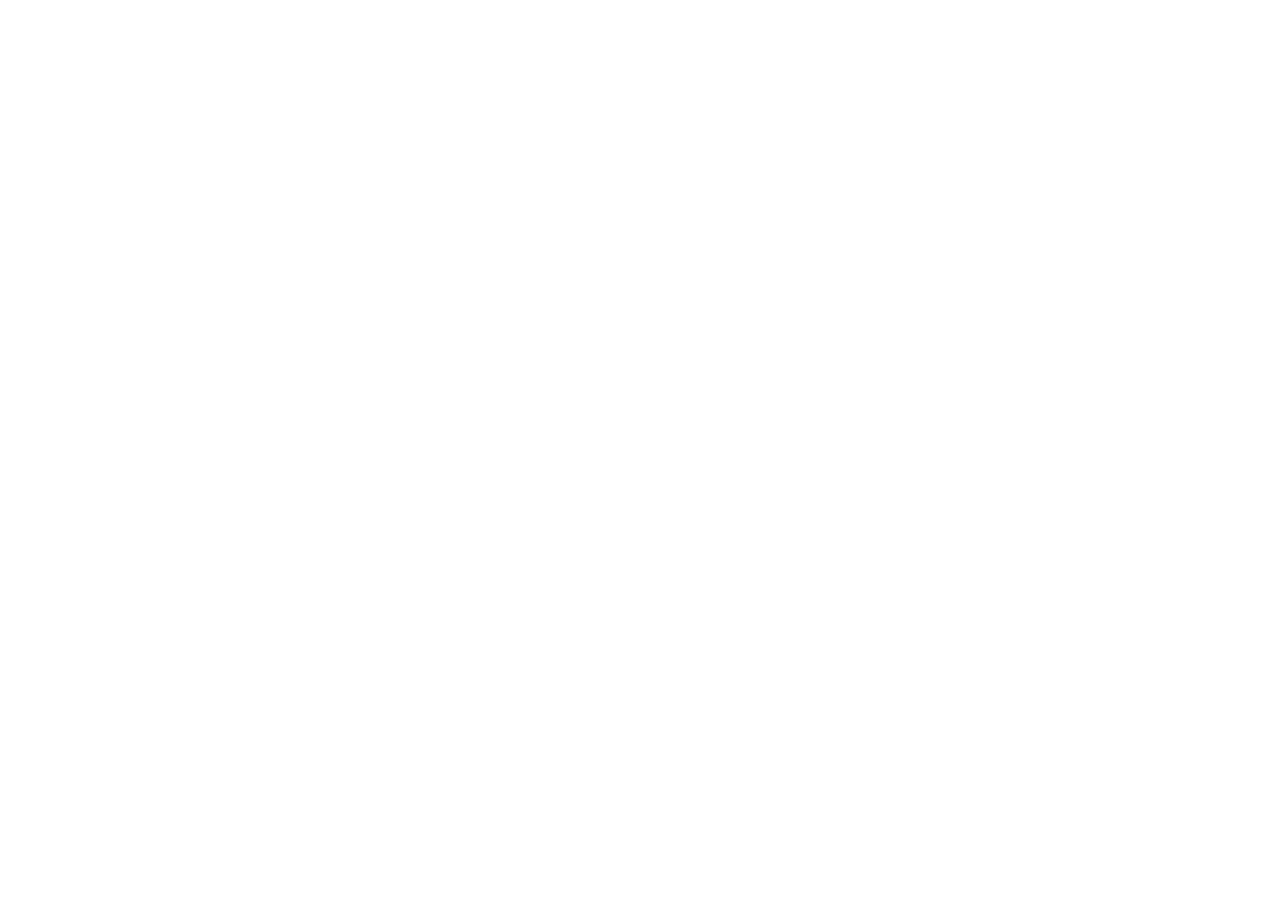
==== index.html @ 33a15e89 "initial" ====
<!DOCTYPE html>
<html lang="en">
<head>
  <meta charset="UTF-8">
  <meta name="viewport" content="width=device-width, initial-scale=1.0">
  <title>Norman's Website</title>
</head>
<body>
  <!-- <img class="image" src="http://www.textfiles.com/underconstruction/HeHeartlandPines3998graphicsconstruction4.gif" alt=""> -->
</body>
<style>
  body {
    background-image: url("https://media1.giphy.com/media/EIiJp9cQ3GeEU/giphy.webp?cid=ecf05e4709v40qfar73kg45oj1jiwhtgx48snmj0ydkq0hv1&rid=giphy.webp");

  }
</style>
</html>
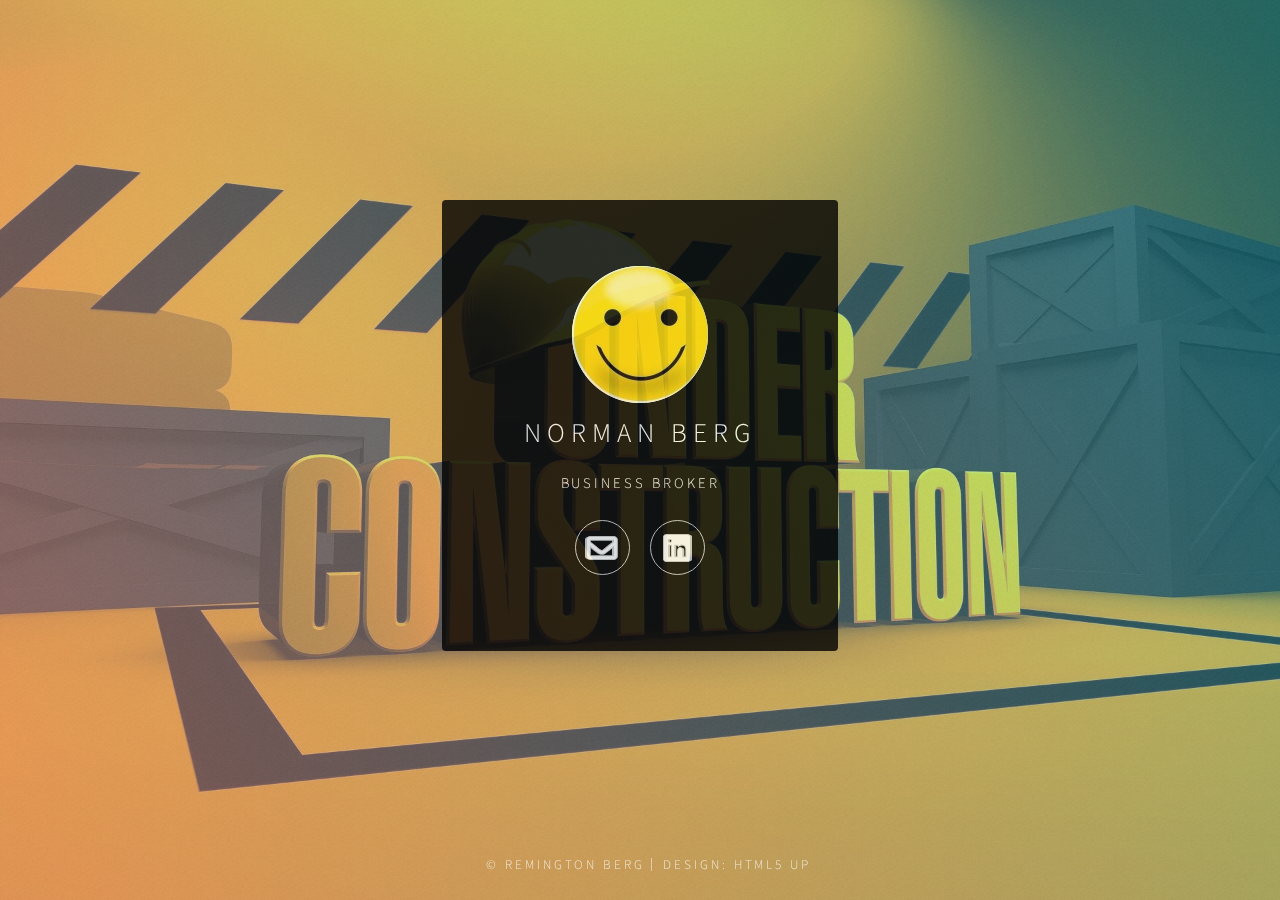
==== commit e50fe6b0: "practice template" ====
--- a/index.html
+++ b/index.html
@@ -1,17 +1,90 @@
-<!DOCTYPE html>
-<html lang="en">
-<head>
-  <meta charset="UTF-8">
-  <meta name="viewport" content="width=device-width, initial-scale=1.0">
-  <title>Norman's Website</title>
-</head>
-<body>
-  <!-- <img class="image" src="http://www.textfiles.com/underconstruction/HeHeartlandPines3998graphicsconstruction4.gif" alt=""> -->
-</body>
-<style>
-  body {
-    background-image: url("https://media1.giphy.com/media/EIiJp9cQ3GeEU/giphy.webp?cid=ecf05e4709v40qfar73kg45oj1jiwhtgx48snmj0ydkq0hv1&rid=giphy.webp");
-
-  }
-</style>
+<!DOCTYPE HTML>
+<!--
+	Identity by HTML5 UP
+	html5up.net | @ajlkn
+	Free for personal and commercial use under the CCA 3.0 license (html5up.net/license)
+-->
+<html>
+	<head>
+		<title>Delta Business Partners</title>
+		<meta charset="utf-8" />
+		<meta name="viewport" content="width=device-width, initial-scale=1, user-scalable=no" />
+		<link rel="stylesheet" href="assets/css/main.css" />
+		<noscript><link rel="stylesheet" href="assets/css/noscript.css" /></noscript>
+	</head>
+	<body class="is-preload">
+
+		<!-- Wrapper -->
+			<div id="wrapper">
+
+				<!-- Main -->
+					<section id="main">
+						<header>
+							<span class="avatar"><img src="images/avatar.png" alt="" /></span>
+							<h1>Norman Berg</h1>
+							<p>Business Broker</p>
+						</header>
+						<!--
+						<hr />
+						<h2>Extra Stuff!</h2>
+						<form method="post" action="#">
+							<div class="fields">
+								<div class="field">
+									<input type="text" name="name" id="name" placeholder="Name" />
+								</div>
+								<div class="field">
+									<input type="email" name="email" id="email" placeholder="Email" />
+								</div>
+								<div class="field">
+									<select name="department" id="department">
+										<option value="">Department</option>
+										<option value="sales">Sales</option>
+										<option value="tech">Tech Support</option>
+										<option value="null">/dev/null</option>
+									</select>
+								</div>
+								<div class="field">
+									<textarea name="message" id="message" placeholder="Message" rows="4"></textarea>
+								</div>
+								<div class="field">
+									<input type="checkbox" id="human" name="human" /><label for="human">I'm a human</label>
+								</div>
+								<div class="field">
+									<label>But are you a robot?</label>
+									<input type="radio" id="robot_yes" name="robot" /><label for="robot_yes">Yes</label>
+									<input type="radio" id="robot_no" name="robot" /><label for="robot_no">No</label>
+								</div>
+							</div>
+							<ul class="actions special">
+								<li><a href="#" class="button">Get Started</a></li>
+							</ul>
+						</form>
+						<hr />
+						-->
+						<footer>
+							<ul class="icons">
+								<li><a href="#" class="icon fa-envelope">Email</a></li>
+								<li><a href="#" class="icon brands fa-linkedin">LinkedIn</a></li>
+							</ul>
+						</footer>
+					</section>
+
+				<!-- Footer -->
+					<footer id="footer">
+						<ul class="copyright">
+							<li>&copy; Remington Berg</li><li>Design: <a href="http://html5up.net">HTML5 UP</a></li>
+						</ul>
+					</footer>
+
+			</div>
+
+		<!-- Scripts -->
+			<script>
+				if ('addEventListener' in window) {
+					window.addEventListener('load', function() { document.body.className = document.body.className.replace(/\bis-preload\b/, ''); });
+					document.body.className += (navigator.userAgent.match(/(MSIE|rv:11\.0)/) ? ' is-ie' : '');
+				}
+			</script>
+
+	</body>
 </html>--- a/assets/css/main.css
+++ b/assets/css/main.css
@@ -0,0 +1,1158 @@
+@import url(fontawesome-all.min.css);
+@import url("https://fonts.googleapis.com/css?family=Source+Sans+Pro:300");
+
+/*
+	Identity by HTML5 UP
+	html5up.net | @ajlkn
+	Free for personal and commercial use under the CCA 3.0 license (html5up.net/license)
+*/
+
+/* Icon (alt) */
+
+html,
+body,
+div,
+span,
+applet,
+object,
+iframe,
+h1,
+h2,
+h3,
+h4,
+h5,
+h6,
+p,
+blockquote,
+pre,
+a,
+abbr,
+acronym,
+address,
+big,
+cite,
+code,
+del,
+dfn,
+em,
+img,
+ins,
+kbd,
+q,
+s,
+samp,
+small,
+strike,
+strong,
+sub,
+sup,
+tt,
+var,
+b,
+u,
+i,
+center,
+dl,
+dt,
+dd,
+ol,
+ul,
+li,
+fieldset,
+form,
+label,
+legend,
+table,
+caption,
+tbody,
+tfoot,
+thead,
+tr,
+th,
+td,
+article,
+aside,
+canvas,
+details,
+embed,
+figure,
+figcaption,
+footer,
+header,
+hgroup,
+menu,
+nav,
+output,
+ruby,
+section,
+summary,
+time,
+mark,
+audio,
+video {
+  margin: 0;
+  padding: 0;
+  border: 0;
+  font-size: 100%;
+  font: inherit;
+  vertical-align: baseline;
+}
+
+article,
+aside,
+details,
+figcaption,
+figure,
+footer,
+header,
+hgroup,
+menu,
+nav,
+section {
+  display: block;
+}
+
+body {
+  line-height: 1;
+}
+
+ol,
+ul {
+  list-style: none;
+}
+
+blockquote,
+q {
+  quotes: none;
+}
+
+blockquote:before,
+blockquote:after,
+q:before,
+q:after {
+  content: "";
+  content: none;
+}
+
+table {
+  border-collapse: collapse;
+  border-spacing: 0;
+}
+
+body {
+  -webkit-text-size-adjust: none;
+}
+
+mark {
+  background-color: transparent;
+  color: inherit;
+}
+
+input::-moz-focus-inner {
+  border: 0;
+  padding: 0;
+}
+
+input,
+select,
+textarea {
+  -moz-appearance: none;
+  -webkit-appearance: none;
+  -ms-appearance: none;
+  appearance: none;
+}
+
+/* Basic */
+
+@media screen and (max-width: 480px) {
+  html,
+  body {
+    min-width: 320px;
+  }
+}
+
+html {
+  box-sizing: border-box;
+}
+
+*,
+*:before,
+*:after {
+  box-sizing: inherit;
+}
+
+body.is-preload *,
+body.is-preload *:before,
+body.is-preload *:after {
+  -moz-animation: none !important;
+  -webkit-animation: none !important;
+  -ms-animation: none !important;
+  animation: none !important;
+  -moz-transition: none !important;
+  -webkit-transition: none !important;
+  -ms-transition: none !important;
+  transition: none !important;
+}
+
+html {
+  height: 100%;
+}
+
+body {
+  height: 100%;
+  background-color: #ffffff;
+  background-image: url("images/overlay.png"),
+    -moz-linear-gradient(60deg, rgba(255, 165, 150, 0.5) 5%, rgba(0, 228, 255, 0.35)), url("../../images/bg.jpg");
+  background-image: url("images/overlay.png"),
+    -webkit-linear-gradient(60deg, rgba(255, 165, 150, 0.5) 5%, rgba(0, 228, 255, 0.35)), url("../../images/bg.jpg");
+  background-image: url("images/overlay.png"),
+    -ms-linear-gradient(60deg, rgba(255, 165, 150, 0.5) 5%, rgba(0, 228, 255, 0.35)), url("../../images/bg.jpg");
+  background-image: url("images/overlay.png"),
+    linear-gradient(60deg, rgba(255, 165, 150, 0.5) 5%, rgba(0, 228, 255, 0.35)), url("../../images/bg.jpg");
+  background-repeat: repeat, no-repeat, no-repeat;
+  background-size: 100px 100px, cover, cover;
+  background-position: top left, center center, bottom center;
+  background-attachment: fixed, fixed, fixed;
+}
+
+body:after {
+  content: "";
+  display: block;
+  position: fixed;
+  top: 0;
+  left: 0;
+  width: 100%;
+  height: inherit;
+  opacity: 0;
+  z-index: 1;
+  background-color: #ffffff;
+  background-image: url("images/overlay.png"),
+    -moz-linear-gradient(60deg, rgba(255, 165, 150, 0.5) 5%, rgba(0, 228, 255, 0.35));
+  background-image: url("images/overlay.png"),
+    -webkit-linear-gradient(60deg, rgba(255, 165, 150, 0.5) 5%, rgba(0, 228, 255, 0.35));
+  background-image: url("images/overlay.png"),
+    -ms-linear-gradient(60deg, rgba(255, 165, 150, 0.5) 5%, rgba(0, 228, 255, 0.35));
+  background-image: url("images/overlay.png"),
+    linear-gradient(60deg, rgba(255, 165, 150, 0.5) 5%, rgba(0, 228, 255, 0.35));
+  background-repeat: repeat, no-repeat;
+  background-size: 100px 100px, cover;
+  background-position: top left, center center;
+  -moz-transition: opacity 1.75s ease-out;
+  -webkit-transition: opacity 1.75s ease-out;
+  -ms-transition: opacity 1.75s ease-out;
+  transition: opacity 1.75s ease-out;
+}
+
+body.is-preload:after {
+  opacity: 1;
+}
+
+/* Type */
+
+body,
+input,
+select,
+textarea {
+  color: #ffffff;
+  font-family: "Source Sans Pro", Helvetica, sans-serif;
+  font-size: 14pt;
+  font-weight: 300;
+  line-height: 2;
+  letter-spacing: 0.2em;
+  text-transform: uppercase;
+}
+
+@media screen and (max-width: 1680px) {
+  body,
+  input,
+  select,
+  textarea {
+    font-size: 11pt;
+  }
+}
+
+@media screen and (max-width: 480px) {
+  body,
+  input,
+  select,
+  textarea {
+    font-size: 10pt;
+    line-height: 1.75;
+  }
+}
+
+a {
+  -moz-transition: color 0.2s ease, border-color 0.2s ease;
+  -webkit-transition: color 0.2s ease, border-color 0.2s ease;
+  -ms-transition: color 0.2s ease, border-color 0.2s ease;
+  transition: color 0.2s ease, border-color 0.2s ease;
+  color: inherit;
+  text-decoration: none;
+}
+
+a:before {
+  -moz-transition: color 0.2s ease, text-shadow 0.2s ease;
+  -webkit-transition: color 0.2s ease, text-shadow 0.2s ease;
+  -ms-transition: color 0.2s ease, text-shadow 0.2s ease;
+  transition: color 0.2s ease, text-shadow 0.2s ease;
+}
+
+a:hover {
+  color: #ff7496;
+}
+
+strong,
+b {
+  color: #313f47;
+}
+
+em,
+i {
+  font-style: italic;
+}
+
+p {
+  margin: 0 0 1.5em 0;
+}
+
+h1,
+h2,
+h3,
+h4,
+h5,
+h6 {
+  color: #ffffff;
+  line-height: 1.5;
+  margin: 0 0 0.75em 0;
+}
+
+h1 a,
+h2 a,
+h3 a,
+h4 a,
+h5 a,
+h6 a {
+  color: inherit;
+  text-decoration: none;
+}
+
+h1 {
+  font-size: 1.85em;
+  letter-spacing: 0.22em;
+  margin: 0 0 0.525em 0;
+}
+
+h2 {
+  font-size: 1.25em;
+}
+
+h3 {
+  font-size: 1em;
+}
+
+h4 {
+  font-size: 1em;
+}
+
+h5 {
+  font-size: 1em;
+}
+
+h6 {
+  font-size: 1em;
+}
+
+@media screen and (max-width: 480px) {
+  h1 {
+    font-size: 1.65em;
+  }
+}
+
+sub {
+  font-size: 0.8em;
+  position: relative;
+  top: 0.5em;
+}
+
+sup {
+  font-size: 0.8em;
+  position: relative;
+  top: -0.5em;
+}
+
+hr {
+  border: 0;
+  border-bottom: solid 1px #c8cccf;
+  margin: 3em 0;
+}
+
+/* Form */
+
+form {
+  margin: 0 0 1.5em 0;
+}
+
+form > :last-child {
+  margin-bottom: 0;
+}
+
+form > .fields {
+  display: -moz-flex;
+  display: -webkit-flex;
+  display: -ms-flex;
+  display: flex;
+  -moz-flex-wrap: wrap;
+  -webkit-flex-wrap: wrap;
+  -ms-flex-wrap: wrap;
+  flex-wrap: wrap;
+  width: calc(100% + 2.25em);
+  margin: -1.125em 0 1.5em -1.125em;
+}
+
+form > .fields > .field {
+  -moz-flex-grow: 0;
+  -webkit-flex-grow: 0;
+  -ms-flex-grow: 0;
+  flex-grow: 0;
+  -moz-flex-shrink: 0;
+  -webkit-flex-shrink: 0;
+  -ms-flex-shrink: 0;
+  flex-shrink: 0;
+  padding: 1.125em 0 0 1.125em;
+  width: calc(100% - 1.125em);
+}
+
+form > .fields > .field.half {
+  width: calc(50% - 0.5625em);
+}
+
+form > .fields > .field.third {
+  width: calc(100% / 3 - 0.375em);
+}
+
+form > .fields > .field.quarter {
+  width: calc(25% - 0.28125em);
+}
+
+@media screen and (max-width: 480px) {
+  form > .fields {
+    width: calc(100% + 2.25em);
+    margin: -1.125em 0 1.5em -1.125em;
+  }
+
+  form > .fields > .field {
+    padding: 1.125em 0 0 1.125em;
+    width: calc(100% - 1.125em);
+  }
+
+  form > .fields > .field.half {
+    width: calc(100% - 1.125em);
+  }
+
+  form > .fields > .field.third {
+    width: calc(100% - 1.125em);
+  }
+
+  form > .fields > .field.quarter {
+    width: calc(100% - 1.125em);
+  }
+}
+
+label {
+  color: #313f47;
+  display: block;
+  font-size: 0.9em;
+  margin: 0 0 0.75em 0;
+}
+
+input[type="text"],
+input[type="password"],
+input[type="email"],
+input[type="tel"],
+select,
+textarea {
+  -moz-appearance: none;
+  -webkit-appearance: none;
+  -ms-appearance: none;
+  appearance: none;
+  border-radius: 4px;
+  border: solid 1px #c8cccf;
+  color: inherit;
+  display: block;
+  outline: 0;
+  padding: 0 1em;
+  text-decoration: none;
+  width: 100%;
+}
+
+input[type="text"]:invalid,
+input[type="password"]:invalid,
+input[type="email"]:invalid,
+input[type="tel"]:invalid,
+select:invalid,
+textarea:invalid {
+  box-shadow: none;
+}
+
+input[type="text"]:focus,
+input[type="password"]:focus,
+input[type="email"]:focus,
+input[type="tel"]:focus,
+select:focus,
+textarea:focus {
+  border-color: #ff7496;
+}
+
+select {
+  background-image: url("data:image/svg+xml;charset=utf8,%3Csvg xmlns='http://www.w3.org/2000/svg' width='40' height='40' preserveAspectRatio='none' viewBox='0 0 40 40'%3E%3Cpath d='M9.4,12.3l10.4,10.4l10.4-10.4c0.2-0.2,0.5-0.4,0.9-0.4c0.3,0,0.6,0.1,0.9,0.4l3.3,3.3c0.2,0.2,0.4,0.5,0.4,0.9 c0,0.4-0.1,0.6-0.4,0.9L20.7,31.9c-0.2,0.2-0.5,0.4-0.9,0.4c-0.3,0-0.6-0.1-0.9-0.4L4.3,17.3c-0.2-0.2-0.4-0.5-0.4-0.9 c0-0.4,0.1-0.6,0.4-0.9l3.3-3.3c0.2-0.2,0.5-0.4,0.9-0.4S9.1,12.1,9.4,12.3z' fill='%23c8cccf' /%3E%3C/svg%3E");
+  background-size: 1.25rem;
+  background-repeat: no-repeat;
+  background-position: calc(100% - 1rem) center;
+  height: 2.75em;
+  padding-right: 2.75em;
+  text-overflow: ellipsis;
+}
+
+select option {
+  color: #313f47;
+  background: #ffffff;
+}
+
+select:focus::-ms-value {
+  background-color: transparent;
+}
+
+select::-ms-expand {
+  display: none;
+}
+
+input[type="text"],
+input[type="password"],
+input[type="email"],
+select {
+  height: 2.75em;
+}
+
+textarea {
+  padding: 0.75em 1em;
+}
+
+input[type="checkbox"],
+input[type="radio"] {
+  -moz-appearance: none;
+  -webkit-appearance: none;
+  -ms-appearance: none;
+  appearance: none;
+  display: block;
+  float: left;
+  margin-right: -2em;
+  opacity: 0;
+  width: 1em;
+  z-index: -1;
+}
+
+input[type="checkbox"] + label,
+input[type="radio"] + label {
+  text-decoration: none;
+  color: #414f57;
+  cursor: pointer;
+  display: inline-block;
+  font-size: 1em;
+  font-weight: 300;
+  padding-left: 2.4em;
+  padding-right: 0.75em;
+  position: relative;
+}
+
+input[type="checkbox"] + label:before,
+input[type="radio"] + label:before {
+  -moz-osx-font-smoothing: grayscale;
+  -webkit-font-smoothing: antialiased;
+  display: inline-block;
+  font-style: normal;
+  font-variant: normal;
+  text-rendering: auto;
+  line-height: 1;
+  text-transform: none !important;
+  font-family: "Font Awesome 5 Free";
+  font-weight: 900;
+}
+
+input[type="checkbox"] + label:before,
+input[type="radio"] + label:before {
+  border-radius: 4px;
+  border: solid 1px #c8cccf;
+  content: "";
+  display: inline-block;
+  font-size: 0.8em;
+  height: 2.0625em;
+  left: 0;
+  line-height: 2.0625em;
+  position: absolute;
+  text-align: center;
+  top: 0.15em;
+  width: 2.0625em;
+}
+
+input[type="checkbox"]:checked + label:before,
+input[type="radio"]:checked + label:before {
+  color: #ff7496;
+  content: "\f00c";
+}
+
+input[type="checkbox"]:focus + label:before,
+input[type="radio"]:focus + label:before {
+  border-color: #ff7496;
+}
+
+input[type="checkbox"] + label:before {
+  border-radius: 4px;
+}
+
+input[type="radio"] + label:before {
+  border-radius: 100%;
+}
+
+::-webkit-input-placeholder {
+  color: #616f77 !important;
+  opacity: 1;
+}
+
+:-moz-placeholder {
+  color: #616f77 !important;
+  opacity: 1;
+}
+
+::-moz-placeholder {
+  color: #616f77 !important;
+  opacity: 1;
+}
+
+:-ms-input-placeholder {
+  color: #616f77 !important;
+  opacity: 1;
+}
+
+/* Icon */
+
+.icon {
+  text-decoration: none;
+  position: relative;
+  border-bottom: none;
+}
+
+.icon:before {
+  -moz-osx-font-smoothing: grayscale;
+  -webkit-font-smoothing: antialiased;
+  display: inline-block;
+  font-style: normal;
+  font-variant: normal;
+  text-rendering: auto;
+  line-height: 1;
+  text-transform: none !important;
+  font-family: "Font Awesome 5 Free";
+  font-weight: 400;
+}
+
+.icon > .label {
+  display: none;
+}
+
+.icon:before {
+  line-height: inherit;
+}
+
+.icon.solid:before {
+  font-weight: 900;
+}
+
+.icon.brands:before {
+  font-family: "Font Awesome 5 Brands";
+}
+
+/* List */
+
+ol {
+  list-style: decimal;
+  margin: 0 0 1.5em 0;
+  padding-left: 1.25em;
+}
+
+ol li {
+  padding-left: 0.25em;
+}
+
+ul {
+  list-style: disc;
+  margin: 0 0 1.5em 0;
+  padding-left: 1em;
+}
+
+ul li {
+  padding-left: 0.5em;
+}
+
+ul.alt {
+  list-style: none;
+  padding-left: 0;
+}
+
+ul.alt li {
+  border-top: solid 1px #c8cccf;
+  padding: 0.5em 0;
+}
+
+ul.alt li:first-child {
+  border-top: 0;
+  padding-top: 0;
+}
+
+dl {
+  margin: 0 0 1.5em 0;
+}
+
+dl dt {
+  display: block;
+  margin: 0 0 0.75em 0;
+}
+
+dl dd {
+  margin-left: 1.5em;
+}
+
+/* Actions */
+
+ul.actions {
+  display: -moz-flex;
+  display: -webkit-flex;
+  display: -ms-flex;
+  display: flex;
+  cursor: default;
+  list-style: none;
+  margin-left: -0.75em;
+  padding-left: 0;
+}
+
+ul.actions li {
+  padding: 0 0 0 0.75em;
+  vertical-align: middle;
+}
+
+ul.actions.special {
+  -moz-justify-content: center;
+  -webkit-justify-content: center;
+  -ms-justify-content: center;
+  justify-content: center;
+  width: 100%;
+  margin-left: 0;
+}
+
+ul.actions.special li:first-child {
+  padding-left: 0;
+}
+
+ul.actions.stacked {
+  -moz-flex-direction: column;
+  -webkit-flex-direction: column;
+  -ms-flex-direction: column;
+  flex-direction: column;
+  margin-left: 0;
+}
+
+ul.actions.stacked li {
+  padding: 0.975em 0 0 0;
+}
+
+ul.actions.stacked li:first-child {
+  padding-top: 0;
+}
+
+ul.actions.fit {
+  width: calc(100% + 0.75em);
+}
+
+ul.actions.fit li {
+  -moz-flex-grow: 1;
+  -webkit-flex-grow: 1;
+  -ms-flex-grow: 1;
+  flex-grow: 1;
+  -moz-flex-shrink: 1;
+  -webkit-flex-shrink: 1;
+  -ms-flex-shrink: 1;
+  flex-shrink: 1;
+  width: 100%;
+}
+
+ul.actions.fit li > * {
+  width: 100%;
+}
+
+ul.actions.fit.stacked {
+  width: 100%;
+}
+
+@media screen and (max-width: 480px) {
+  ul.actions:not(.fixed) {
+    -moz-flex-direction: column;
+    -webkit-flex-direction: column;
+    -ms-flex-direction: column;
+    flex-direction: column;
+    margin-left: 0;
+    width: 100% !important;
+  }
+
+  ul.actions:not(.fixed) li {
+    -moz-flex-grow: 1;
+    -webkit-flex-grow: 1;
+    -ms-flex-grow: 1;
+    flex-grow: 1;
+    -moz-flex-shrink: 1;
+    -webkit-flex-shrink: 1;
+    -ms-flex-shrink: 1;
+    flex-shrink: 1;
+    padding: 0.75em 0 0 0;
+    text-align: center;
+    width: 100%;
+  }
+
+  ul.actions:not(.fixed) li > * {
+    width: 100%;
+  }
+
+  ul.actions:not(.fixed) li:first-child {
+    padding-top: 0;
+  }
+
+  ul.actions:not(.fixed) li input[type="submit"],
+  ul.actions:not(.fixed) li input[type="reset"],
+  ul.actions:not(.fixed) li input[type="button"],
+  ul.actions:not(.fixed) li button,
+  ul.actions:not(.fixed) li .button {
+    width: 100%;
+  }
+
+  ul.actions:not(.fixed) li input[type="submit"].icon:before,
+  ul.actions:not(.fixed) li input[type="reset"].icon:before,
+  ul.actions:not(.fixed) li input[type="button"].icon:before,
+  ul.actions:not(.fixed) li button.icon:before,
+  ul.actions:not(.fixed) li .button.icon:before {
+    margin-left: -0.5rem;
+  }
+}
+
+/* Icons */
+
+ul.icons {
+  cursor: default;
+  list-style: none;
+  padding-left: 0;
+  margin-top: -0.675em;
+}
+
+ul.icons li {
+  display: inline-block;
+  padding: 0.675em 0.5em;
+}
+
+ul.icons li a {
+  text-decoration: none;
+  position: relative;
+  display: block;
+  width: 3.75em;
+  height: 3.75em;
+  border-radius: 100%;
+  border: solid 1px #c8cccf;
+  line-height: 3.75em;
+  overflow: hidden;
+  text-align: center;
+  text-indent: 3.75em;
+  white-space: nowrap;
+}
+
+ul.icons li a:before {
+  -moz-osx-font-smoothing: grayscale;
+  -webkit-font-smoothing: antialiased;
+  display: inline-block;
+  font-style: normal;
+  font-variant: normal;
+  text-rendering: auto;
+  line-height: 1;
+  text-transform: none !important;
+  font-family: "Font Awesome 5 Free";
+  font-weight: 400;
+}
+
+ul.icons li a:before {
+  color: #ffffff;
+  text-shadow: 1.25px 0px 0px #c8cccf, -1.25px 0px 0px #c8cccf, 0px 1.25px 0px #c8cccf, 0px -1.25px 0px #c8cccf;
+}
+
+ul.icons li a:hover:before {
+  text-shadow: 1.25px 0px 0px #ff7496, -1.25px 0px 0px #ff7496, 0px 1.25px 0px #ff7496, 0px -1.25px 0px #ff7496;
+}
+
+ul.icons li a:before {
+  position: absolute;
+  top: 0;
+  left: 0;
+  width: inherit;
+  height: inherit;
+  font-size: 1.85rem;
+  line-height: inherit;
+  text-align: center;
+  text-indent: 0;
+}
+
+ul.icons li a:hover {
+  border-color: #ff7496;
+}
+
+@media screen and (max-width: 480px) {
+  ul.icons li a:before {
+    font-size: 1.5rem;
+  }
+}
+
+/* Button */
+
+input[type="submit"],
+input[type="reset"],
+input[type="button"],
+button,
+.button {
+  -moz-appearance: none;
+  -webkit-appearance: none;
+  -ms-appearance: none;
+  appearance: none;
+  -moz-transition: background-color 0.2s ease-in-out, border-color 0.2s ease-in-out, color 0.2s ease-in-out;
+  -webkit-transition: background-color 0.2s ease-in-out, border-color 0.2s ease-in-out, color 0.2s ease-in-out;
+  -ms-transition: background-color 0.2s ease-in-out, border-color 0.2s ease-in-out, color 0.2s ease-in-out;
+  transition: background-color 0.2s ease-in-out, border-color 0.2s ease-in-out, color 0.2s ease-in-out;
+  display: inline-block;
+  height: 2.75em;
+  line-height: 2.75em;
+  padding: 0 1.5em;
+  background-color: transparent;
+  border-radius: 4px;
+  border: solid 1px #c8cccf;
+  color: #414f57 !important;
+  cursor: pointer;
+  text-align: center;
+  text-decoration: none;
+  white-space: nowrap;
+}
+
+input[type="submit"]:hover,
+input[type="reset"]:hover,
+input[type="button"]:hover,
+button:hover,
+.button:hover {
+  border-color: #ff7496;
+  color: #ff7496 !important;
+}
+
+input[type="submit"].icon,
+input[type="reset"].icon,
+input[type="button"].icon,
+button.icon,
+.button.icon {
+  padding-left: 1.35em;
+}
+
+input[type="submit"].icon:before,
+input[type="reset"].icon:before,
+input[type="button"].icon:before,
+button.icon:before,
+.button.icon:before {
+  margin-right: 0.5em;
+}
+
+input[type="submit"].fit,
+input[type="reset"].fit,
+input[type="button"].fit,
+button.fit,
+.button.fit {
+  width: 100%;
+}
+
+input[type="submit"].small,
+input[type="reset"].small,
+input[type="button"].small,
+button.small,
+.button.small {
+  font-size: 0.8em;
+}
+
+input[type="submit"].large,
+input[type="reset"].large,
+input[type="button"].large,
+button.large,
+.button.large {
+  font-size: 1.35em;
+}
+
+input[type="submit"].disabled,
+input[type="submit"]:disabled,
+input[type="reset"].disabled,
+input[type="reset"]:disabled,
+input[type="button"].disabled,
+input[type="button"]:disabled,
+button.disabled,
+button:disabled,
+.button.disabled,
+.button:disabled {
+  pointer-events: none;
+  opacity: 0.5;
+}
+
+/* Main */
+
+#main {
+  -moz-transform-origin: 50% 50%;
+  -webkit-transform-origin: 50% 50%;
+  -ms-transform-origin: 50% 50%;
+  transform-origin: 50% 50%;
+  -moz-transform: rotateX(0deg);
+  -webkit-transform: rotateX(0deg);
+  -ms-transform: rotateX(0deg);
+  transform: rotateX(0deg);
+  -moz-transition: opacity 1s ease, -moz-transform 1s ease;
+  -webkit-transition: opacity 1s ease, -webkit-transform 1s ease;
+  -ms-transition: opacity 1s ease, -ms-transform 1s ease;
+  transition: opacity 1s ease, transform 1s ease;
+  padding: 4.5em 3em 3em 3em;
+  background: #000000;
+  border-radius: 4px;
+  cursor: default;
+  max-width: 100%;
+  opacity: 0.8;
+  position: relative;
+  text-align: center;
+  width: 27em;
+}
+
+/* #main .avatar {
+  position: relative;
+  display: block;
+  margin-bottom: 1.5em;
+}
+
+#main .avatar img {
+  display: block;
+  margin: 0 auto;
+  border-radius: 100%;
+  box-shadow: 0 0 0 1.5em #ffffff;
+}
+
+#main .avatar:before {
+  content: "";
+  display: block;
+  position: absolute;
+  top: 50%;
+  left: -3em;
+  width: calc(100% + 6em);
+  height: 1px;
+  z-index: -1;
+  background: #c8cccf;
+} */
+
+@media screen and (max-width: 480px) {
+  #main {
+    padding: 4em 2em 2.5em 2em;
+    width: 100%;
+  }
+
+  #main .avatar:before {
+    left: -2em;
+    width: calc(100% + 4em);
+  }
+}
+
+body.is-preload #main {
+  -moz-transform: rotateX(15deg);
+  -webkit-transform: rotateX(15deg);
+  -ms-transform: rotateX(15deg);
+  transform: rotateX(15deg);
+  opacity: 0;
+}
+
+/* Footer */
+
+#footer {
+  -moz-align-self: -moz-flex-end;
+  -webkit-align-self: -webkit-flex-end;
+  -ms-align-self: -ms-flex-end;
+  align-self: flex-end;
+  width: 100%;
+  padding: 1.5em 0 0 0;
+  color: rgba(255, 255, 255, 0.75);
+  cursor: default;
+  text-align: center;
+}
+
+#footer .copyright {
+  margin: 0;
+  padding: 0;
+  font-size: 0.9em;
+  list-style: none;
+}
+
+#footer .copyright li {
+  display: inline-block;
+  margin: 0 0 0 0.45em;
+  padding: 0 0 0 0.85em;
+  border-left: solid 1px rgba(255, 255, 255, 0.5);
+  line-height: 1;
+}
+
+#footer .copyright li:first-child {
+  border-left: 0;
+}
+
+/* Wrapper */
+
+#wrapper {
+  display: -moz-flex;
+  display: -webkit-flex;
+  display: -ms-flex;
+  display: flex;
+  -moz-align-items: center;
+  -webkit-align-items: center;
+  -ms-align-items: center;
+  align-items: center;
+  -moz-justify-content: space-between;
+  -webkit-justify-content: space-between;
+  -ms-justify-content: space-between;
+  justify-content: space-between;
+  -moz-flex-direction: column;
+  -webkit-flex-direction: column;
+  -ms-flex-direction: column;
+  flex-direction: column;
+  -moz-perspective: 1000px;
+  -webkit-perspective: 1000px;
+  -ms-perspective: 1000px;
+  perspective: 1000px;
+  position: relative;
+  min-height: 100%;
+  padding: 1.5em;
+  z-index: 2;
+}
+
+#wrapper > * {
+  z-index: 1;
+}
+
+#wrapper:before {
+  content: "";
+  display: block;
+}
+
+@media screen and (max-width: 360px) {
+  #wrapper {
+    padding: 0.75em;
+  }
+}
+
+body.is-ie #wrapper {
+  height: 100%;
+}
--- a/assets/css/noscript.css
+++ b/assets/css/noscript.css
@@ -0,0 +1,21 @@
+/*
+	Identity by HTML5 UP
+	html5up.net | @ajlkn
+	Free for personal and commercial use under the CCA 3.0 license (html5up.net/license)
+*/
+
+/* Basic */
+
+	body:after {
+		display: none;
+	}
+
+/* Main */
+
+	#main {
+		-moz-transform: none !important;
+		-webkit-transform: none !important;
+		-ms-transform: none !important;
+		transform: none !important;
+		opacity: 1 !important;
+	}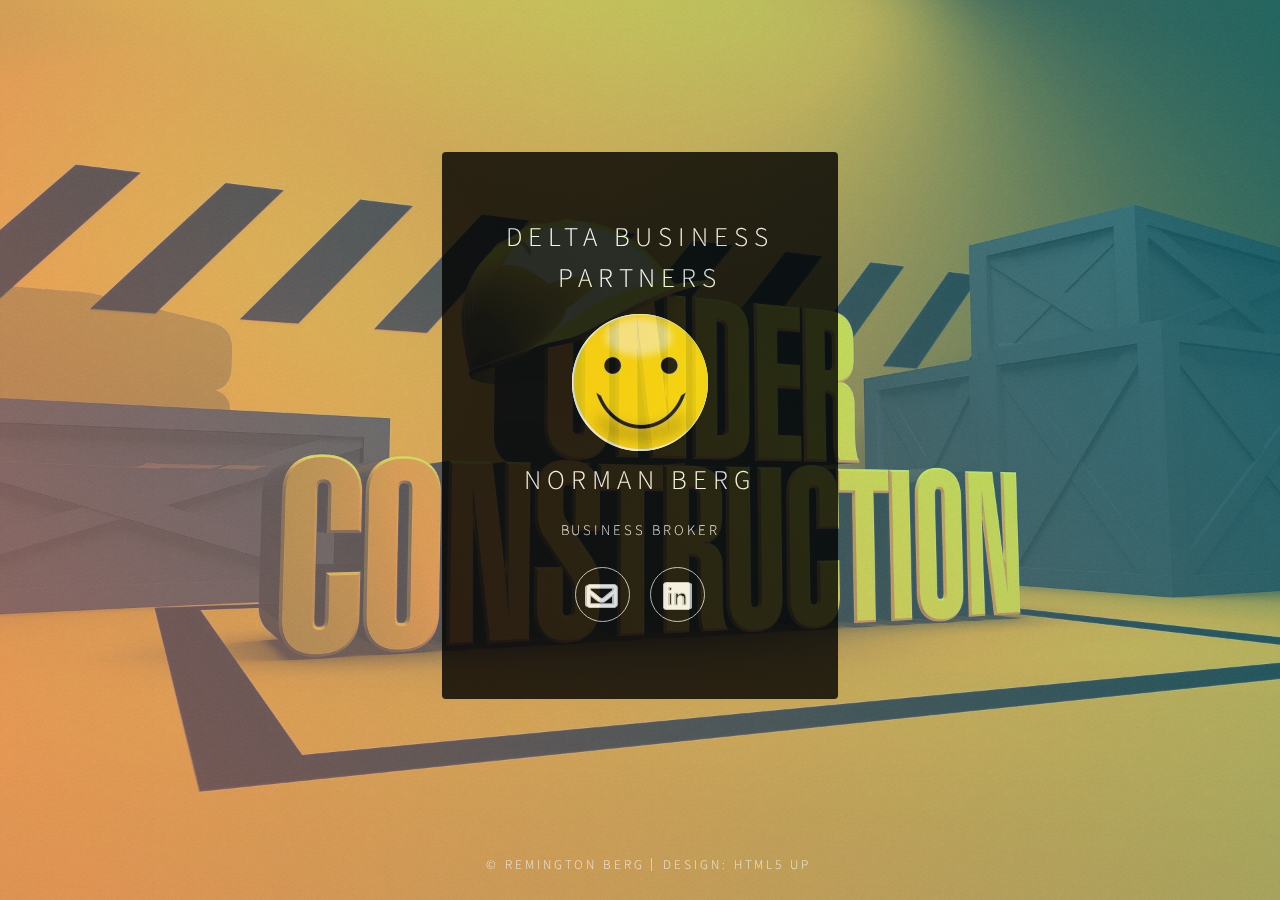
==== commit 7e4818b1: "adds company name" ====
--- a/index.html
+++ b/index.html
@@ -20,6 +20,7 @@
 				<!-- Main -->
 					<section id="main">
 						<header>
+							<h1>Delta Business Partners</h1>
 							<span class="avatar"><img src="images/avatar.png" alt="" /></span>
 							<h1>Norman Berg</h1>
 							<p>Business Broker</p>
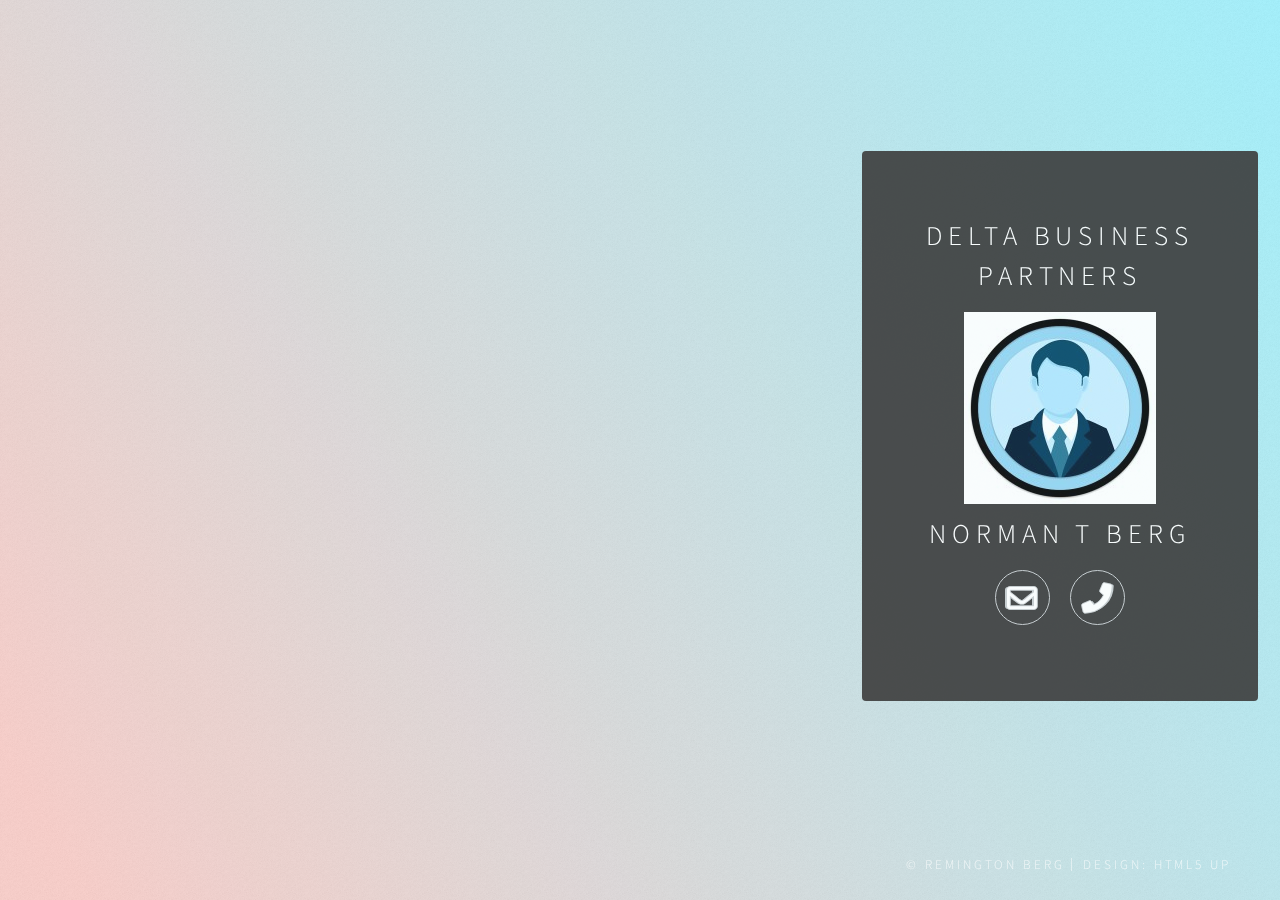
==== commit 2e0337b3: "adds new bg, contact info, right side" ====
--- a/index.html
+++ b/index.html
@@ -15,15 +15,14 @@
 	<body class="is-preload">
 
 		<!-- Wrapper -->
-			<div id="wrapper">
-
+			<div id="wrapper" class="right">
+				
 				<!-- Main -->
-					<section id="main">
+					<section id="main" >
 						<header>
 							<h1>Delta Business Partners</h1>
-							<span class="avatar"><img src="images/avatar.png" alt="" /></span>
-							<h1>Norman Berg</h1>
-							<p>Business Broker</p>
+							<span class="avatar"><img src="images/avatar_icon.jpg" alt="" /></span>
+							<h1>Norman T Berg</h1>
 						</header>
 						<!--
 						<hr />
@@ -64,8 +63,8 @@
 						-->
 						<footer>
 							<ul class="icons">
-								<li><a href="#" class="icon fa-envelope">Email</a></li>
-								<li><a href="#" class="icon brands fa-linkedin">LinkedIn</a></li>
+								<li><a href="mailto:norman@deltabusinesspartners.com" class="icon fa-envelope">Email</a></li>
+								<li><a href="tel:+3129446000" class="icon solid fa-phone">Phone</a></li>
 							</ul>
 						</footer>
 					</section>
--- a/assets/css/main.css
+++ b/assets/css/main.css
@@ -208,7 +208,8 @@
   background-image: url("images/overlay.png"),
     -ms-linear-gradient(60deg, rgba(255, 165, 150, 0.5) 5%, rgba(0, 228, 255, 0.35)), url("../../images/bg.jpg");
   background-image: url("images/overlay.png"),
-    linear-gradient(60deg, rgba(255, 165, 150, 0.5) 5%, rgba(0, 228, 255, 0.35)), url("../../images/bg.jpg");
+    linear-gradient(60deg, rgba(255, 165, 150, 0.5) 5%, rgba(0, 228, 255, 0.35)),
+    url("https://media.giphy.com/media/3o85xA30i7z1LUIISY/giphy.gif");
   background-repeat: repeat, no-repeat, no-repeat;
   background-size: 100px 100px, cover, cover;
   background-position: top left, center center, bottom center;
@@ -1021,11 +1022,11 @@
   -ms-transition: opacity 1s ease, -ms-transform 1s ease;
   transition: opacity 1s ease, transform 1s ease;
   padding: 4.5em 3em 3em 3em;
-  background: #000000;
+  background: #3b3b3b;
   border-radius: 4px;
   cursor: default;
   max-width: 100%;
-  opacity: 0.8;
+  opacity: 0.9;
   position: relative;
   text-align: center;
   width: 27em;
@@ -1037,14 +1038,14 @@
   margin-bottom: 1.5em;
 }
 
-#main .avatar img {
+/* #main .avatar img {
   display: block;
   margin: 0 auto;
   border-radius: 100%;
   box-shadow: 0 0 0 1.5em #ffffff;
-}
-
-#main .avatar:before {
+} */
+
+/* #main .avatar:before {
   content: "";
   display: block;
   position: absolute;
@@ -1055,8 +1056,7 @@
   z-index: -1;
   background: #c8cccf;
 } */
-
-@media screen and (max-width: 480px) {
+*/ @media screen and (max-width: 480px) {
   #main {
     padding: 4em 2em 2.5em 2em;
     width: 100%;
@@ -1156,3 +1156,7 @@
 body.is-ie #wrapper {
   height: 100%;
 }
+
+.right {
+  float: right;
+}
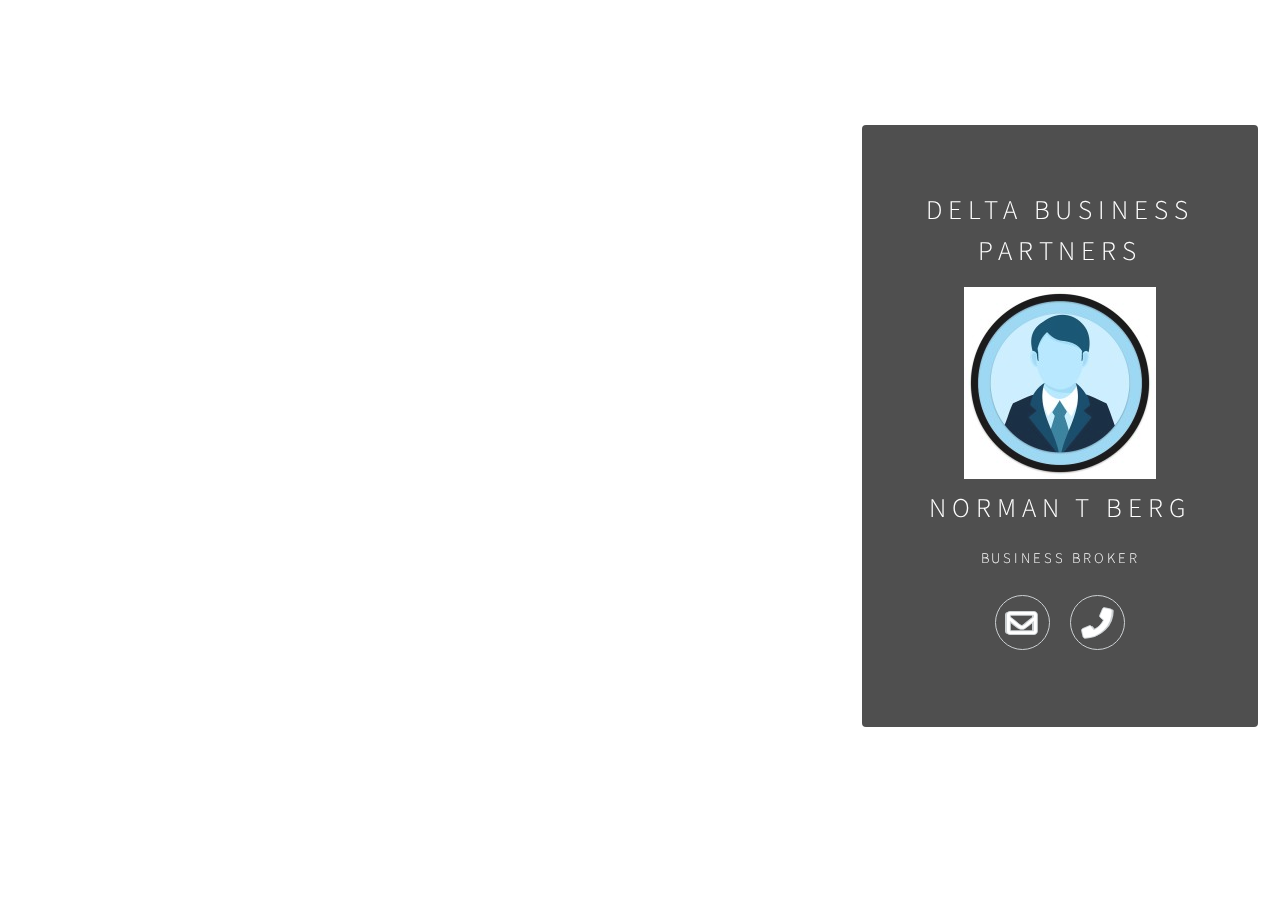
==== commit 32aa015e: "title" ====
--- a/index.html
+++ b/index.html
@@ -23,6 +23,7 @@
 							<h1>Delta Business Partners</h1>
 							<span class="avatar"><img src="images/avatar_icon.jpg" alt="" /></span>
 							<h1>Norman T Berg</h1>
+							<p>Business Broker</p>
 						</header>
 						<!--
 						<hr />
--- a/assets/css/main.css
+++ b/assets/css/main.css
@@ -200,20 +200,26 @@
 
 body {
   height: 100%;
-  background-color: #ffffff;
-  background-image: url("images/overlay.png"),
-    -moz-linear-gradient(60deg, rgba(255, 165, 150, 0.5) 5%, rgba(0, 228, 255, 0.35)), url("../../images/bg.jpg");
-  background-image: url("images/overlay.png"),
-    -webkit-linear-gradient(60deg, rgba(255, 165, 150, 0.5) 5%, rgba(0, 228, 255, 0.35)), url("../../images/bg.jpg");
-  background-image: url("images/overlay.png"),
-    -ms-linear-gradient(60deg, rgba(255, 165, 150, 0.5) 5%, rgba(0, 228, 255, 0.35)), url("../../images/bg.jpg");
-  background-image: url("images/overlay.png"),
-    linear-gradient(60deg, rgba(255, 165, 150, 0.5) 5%, rgba(0, 228, 255, 0.35)),
-    url("https://media.giphy.com/media/3o85xA30i7z1LUIISY/giphy.gif");
-  background-repeat: repeat, no-repeat, no-repeat;
-  background-size: 100px 100px, cover, cover;
-  background-position: top left, center center, bottom center;
-  background-attachment: fixed, fixed, fixed;
+
+  /* background-color: #ffffff; */
+  /* background-image: url("images/overlay.png"),
+    -moz-linear-gradient(60deg, rgba(255, 165, 150, 0.5) 5%, rgba(0, 228, 255, 0.35)), url("../../images/bg.jpg"); */
+  /* background-image: url("images/overlay.png"),
+    -webkit-linear-gradient(60deg, rgba(255, 165, 150, 0.5) 5%, rgba(0, 228, 255, 0.35)), url("../../images/bg.jpg"); */
+  /* background-image: url("images/overlay.png"),
+    -ms-linear-gradient(60deg, rgba(255, 165, 150, 0.5) 5%, rgba(0, 228, 255, 0.35)), url("../../images/bg.jpg"); */
+  background-image: url("https://media.giphy.com/media/3o85xA30i7z1LUIISY/giphy.gif");
+
+  background-position: center;
+  -webkit-background-size: cover;
+  -moz-background-size: cover;
+  -o-background-size: cover;
+  background-size: cover;
+
+  /* background-repeat: no-repeat, no-repeat;
+  background-size: contain, cover, cover;
+  position: cover, cover;
+  background-attachment: fixed, fixed, fixed; */
 }
 
 body:after {
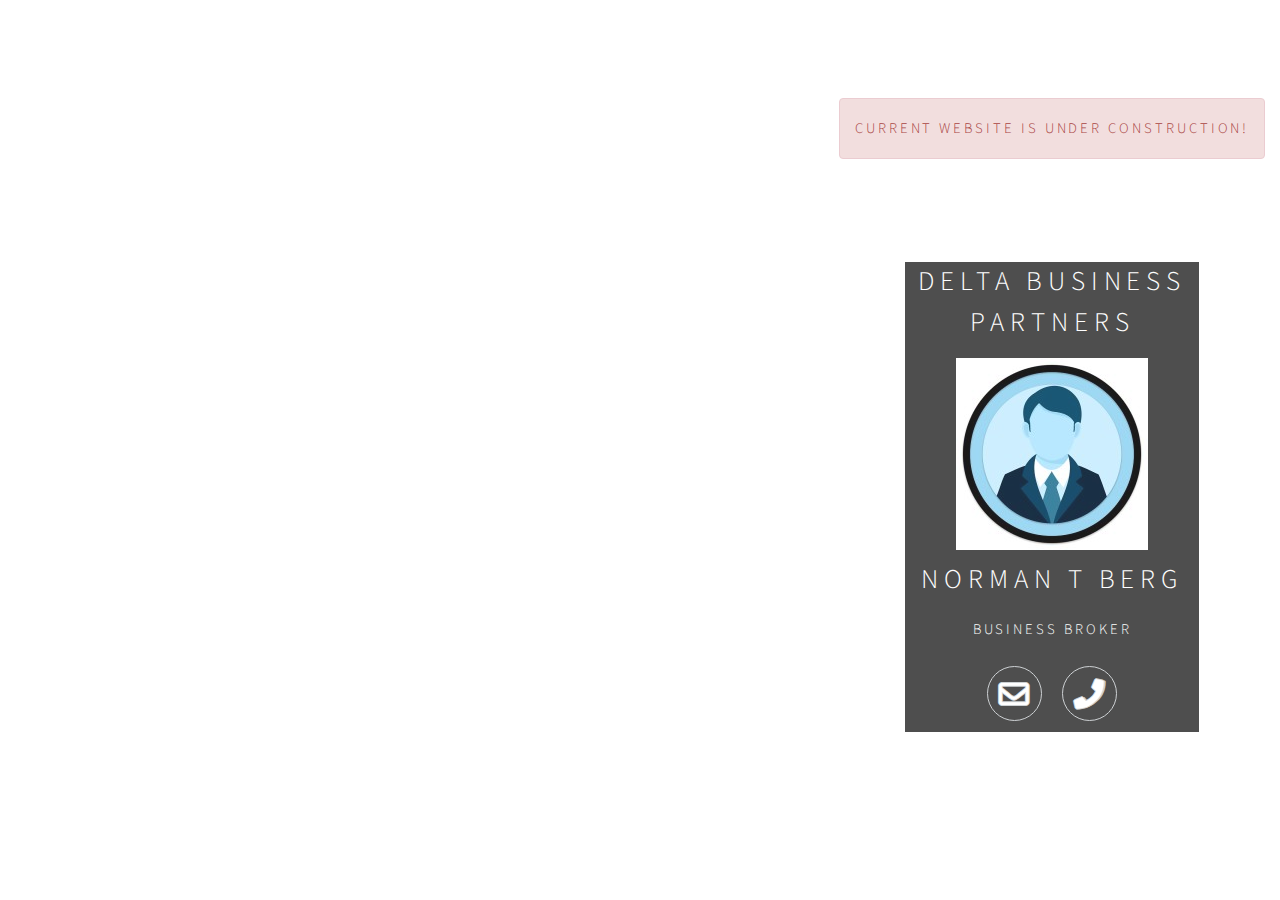
==== commit e29139d1: "adds construction" ====
--- a/index.html
+++ b/index.html
@@ -9,16 +9,29 @@
 		<title>Delta Business Partners</title>
 		<meta charset="utf-8" />
 		<meta name="viewport" content="width=device-width, initial-scale=1, user-scalable=no" />
+		<link rel="stylesheet" href="https://maxcdn.bootstrapcdn.com/bootstrap/3.4.1/css/bootstrap.min.css">
+
+<!-- jQuery library -->
+<script src="https://ajax.googleapis.com/ajax/libs/jquery/3.5.1/jquery.min.js"></script>
+
+<!-- Latest compiled JavaScript -->
+<script src="https://maxcdn.bootstrapcdn.com/bootstrap/3.4.1/js/bootstrap.min.js"></script>
 		<link rel="stylesheet" href="assets/css/main.css" />
 		<noscript><link rel="stylesheet" href="assets/css/noscript.css" /></noscript>
 	</head>
+	
 	<body class="is-preload">
-
+		
+		<!-- <div>Current website is under construction!</div> -->
 		<!-- Wrapper -->
-			<div id="wrapper" class="right">
+		<div id="wrapper" class="right">
+			<div class="alert alert-danger center">
+				<i class="md-icon dp18 alert-icon mr-3"></i>Current website is under construction!
+			</div>
 				
 				<!-- Main -->
-					<section id="main" >
+				<div class="right">
+					<section id="main">
 						<header>
 							<h1>Delta Business Partners</h1>
 							<span class="avatar"><img src="images/avatar_icon.jpg" alt="" /></span>
@@ -69,7 +82,7 @@
 							</ul>
 						</footer>
 					</section>
-
+				</div>
 				<!-- Footer -->
 					<footer id="footer">
 						<ul class="copyright">
--- a/assets/css/main.css
+++ b/assets/css/main.css
@@ -200,7 +200,8 @@
 
 body {
   height: 100%;
-
+  max-height: 120%;
+  width: 100%;
   /* background-color: #ffffff; */
   /* background-image: url("images/overlay.png"),
     -moz-linear-gradient(60deg, rgba(255, 165, 150, 0.5) 5%, rgba(0, 228, 255, 0.35)), url("../../images/bg.jpg"); */
@@ -209,20 +210,22 @@
   /* background-image: url("images/overlay.png"),
     -ms-linear-gradient(60deg, rgba(255, 165, 150, 0.5) 5%, rgba(0, 228, 255, 0.35)), url("../../images/bg.jpg"); */
   background-image: url("https://media.giphy.com/media/3o85xA30i7z1LUIISY/giphy.gif");
-
+  position: -webkit-sticky; /* Safari */
+  position: sticky;
+  top: 0;
   background-position: center;
   -webkit-background-size: cover;
   -moz-background-size: cover;
   -o-background-size: cover;
   background-size: cover;
 
-  /* background-repeat: no-repeat, no-repeat;
-  background-size: contain, cover, cover;
+  background-repeat: no-repeat, no-repeat;
+  /* background-size: contain, cover, cover;
   position: cover, cover;
   background-attachment: fixed, fixed, fixed; */
 }
 
-body:after {
+/* body:after {
   content: "";
   display: block;
   position: fixed;
@@ -248,7 +251,7 @@
   -webkit-transition: opacity 1.75s ease-out;
   -ms-transition: opacity 1.75s ease-out;
   transition: opacity 1.75s ease-out;
-}
+} */
 
 body.is-preload:after {
   opacity: 1;
@@ -1027,15 +1030,15 @@
   -webkit-transition: opacity 1s ease, -webkit-transform 1s ease;
   -ms-transition: opacity 1s ease, -ms-transform 1s ease;
   transition: opacity 1s ease, transform 1s ease;
-  padding: 4.5em 3em 3em 3em;
+  /* padding: 4.5em 3em 3em 3em; */
   background: #3b3b3b;
-  border-radius: 4px;
+  /* border-radius: 4px; */
   cursor: default;
-  max-width: 100%;
+  /* max-width: 100%; */
   opacity: 0.9;
   position: relative;
   text-align: center;
-  width: 27em;
+  width: 20em;
 }
 
 /* #main .avatar {
@@ -1062,7 +1065,7 @@
   z-index: -1;
   background: #c8cccf;
 } */
-*/ @media screen and (max-width: 480px) {
+@media screen and (max-width: 480px) {
   #main {
     padding: 4em 2em 2.5em 2em;
     width: 100%;
@@ -1140,7 +1143,7 @@
   perspective: 1000px;
   position: relative;
   min-height: 100%;
-  padding: 1.5em;
+  padding: 1em;
   z-index: 2;
 }
 
@@ -1166,3 +1169,6 @@
 .right {
   float: right;
 }
+.center {
+  text-align: center;
+}
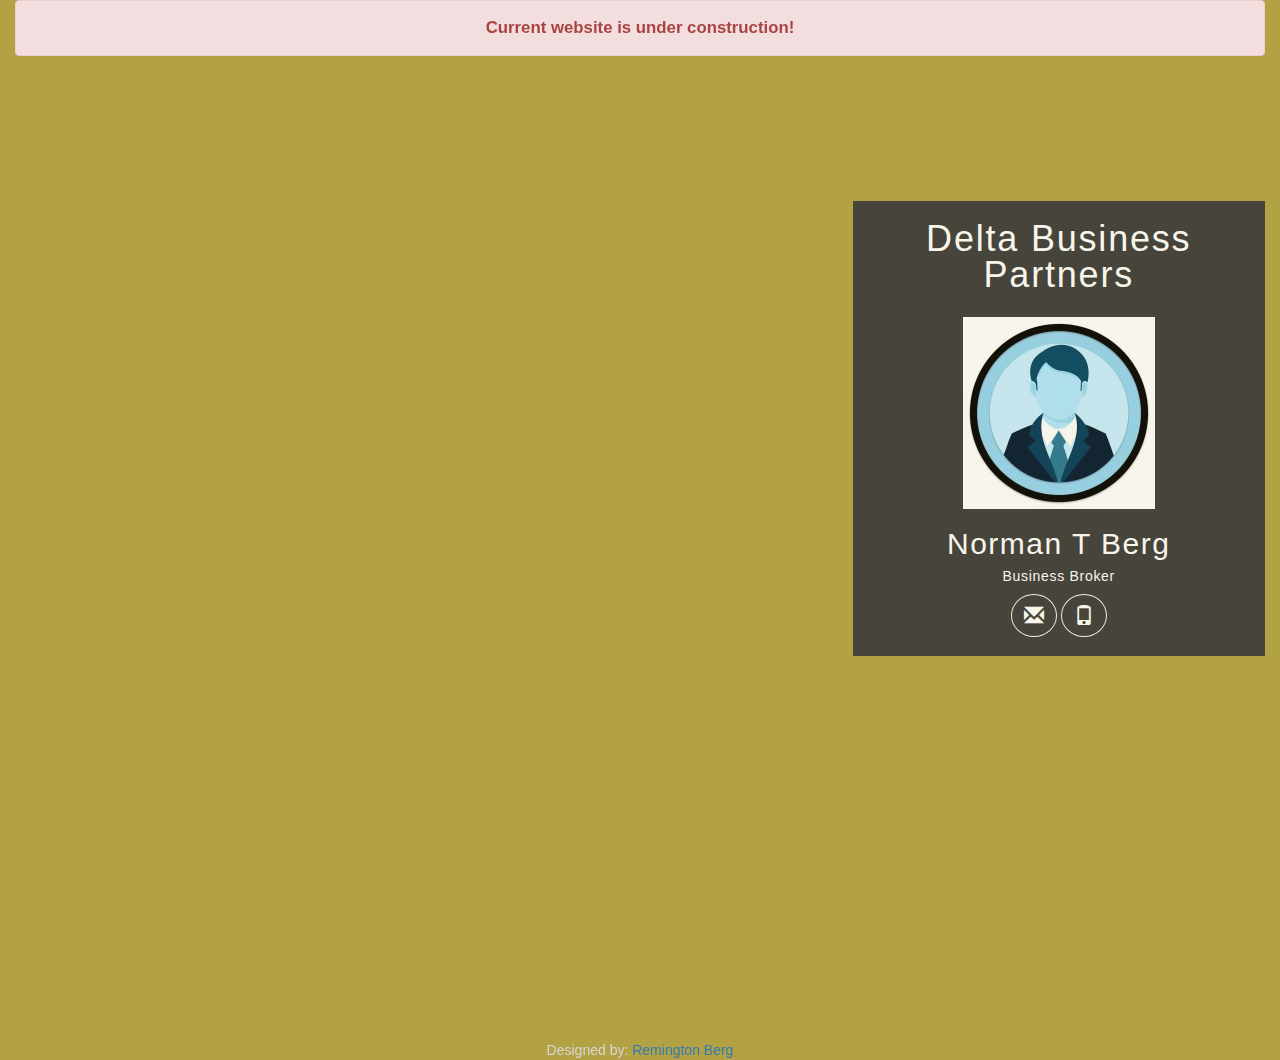
==== commit d540f153: "responsive card" ====
--- a/index.html
+++ b/index.html
@@ -1,104 +1,43 @@
-<!DOCTYPE HTML>
-<!--
-	Identity by HTML5 UP
-	html5up.net | @ajlkn
-	Free for personal and commercial use under the CCA 3.0 license (html5up.net/license)
--->
-<html>
-	<head>
-		<title>Delta Business Partners</title>
-		<meta charset="utf-8" />
-		<meta name="viewport" content="width=device-width, initial-scale=1, user-scalable=no" />
-		<link rel="stylesheet" href="https://maxcdn.bootstrapcdn.com/bootstrap/3.4.1/css/bootstrap.min.css">
-
-<!-- jQuery library -->
-<script src="https://ajax.googleapis.com/ajax/libs/jquery/3.5.1/jquery.min.js"></script>
-
-<!-- Latest compiled JavaScript -->
-<script src="https://maxcdn.bootstrapcdn.com/bootstrap/3.4.1/js/bootstrap.min.js"></script>
-		<link rel="stylesheet" href="assets/css/main.css" />
-		<noscript><link rel="stylesheet" href="assets/css/noscript.css" /></noscript>
-	</head>
-	
-	<body class="is-preload">
-		
-		<!-- <div>Current website is under construction!</div> -->
-		<!-- Wrapper -->
-		<div id="wrapper" class="right">
-			<div class="alert alert-danger center">
-				<i class="md-icon dp18 alert-icon mr-3"></i>Current website is under construction!
-			</div>
-				
-				<!-- Main -->
-				<div class="right">
-					<section id="main">
-						<header>
-							<h1>Delta Business Partners</h1>
-							<span class="avatar"><img src="images/avatar_icon.jpg" alt="" /></span>
-							<h1>Norman T Berg</h1>
-							<p>Business Broker</p>
-						</header>
-						<!--
-						<hr />
-						<h2>Extra Stuff!</h2>
-						<form method="post" action="#">
-							<div class="fields">
-								<div class="field">
-									<input type="text" name="name" id="name" placeholder="Name" />
-								</div>
-								<div class="field">
-									<input type="email" name="email" id="email" placeholder="Email" />
-								</div>
-								<div class="field">
-									<select name="department" id="department">
-										<option value="">Department</option>
-										<option value="sales">Sales</option>
-										<option value="tech">Tech Support</option>
-										<option value="null">/dev/null</option>
-									</select>
-								</div>
-								<div class="field">
-									<textarea name="message" id="message" placeholder="Message" rows="4"></textarea>
-								</div>
-								<div class="field">
-									<input type="checkbox" id="human" name="human" /><label for="human">I'm a human</label>
-								</div>
-								<div class="field">
-									<label>But are you a robot?</label>
-									<input type="radio" id="robot_yes" name="robot" /><label for="robot_yes">Yes</label>
-									<input type="radio" id="robot_no" name="robot" /><label for="robot_no">No</label>
-								</div>
-							</div>
-							<ul class="actions special">
-								<li><a href="#" class="button">Get Started</a></li>
-							</ul>
-						</form>
-						<hr />
-						-->
-						<footer>
-							<ul class="icons">
-								<li><a href="mailto:norman@deltabusinesspartners.com" class="icon fa-envelope">Email</a></li>
-								<li><a href="tel:+3129446000" class="icon solid fa-phone">Phone</a></li>
-							</ul>
-						</footer>
-					</section>
-				</div>
-				<!-- Footer -->
-					<footer id="footer">
-						<ul class="copyright">
-							<li>&copy; Remington Berg</li><li>Design: <a href="http://html5up.net">HTML5 UP</a></li>
-						</ul>
-					</footer>
-
-			</div>
-
-		<!-- Scripts -->
-			<script>
-				if ('addEventListener' in window) {
-					window.addEventListener('load', function() { document.body.className = document.body.className.replace(/\bis-preload\b/, ''); });
-					document.body.className += (navigator.userAgent.match(/(MSIE|rv:11\.0)/) ? ' is-ie' : '');
-				}
-			</script>
-
-	</body>
+<!DOCTYPE html>
+<html lang="en">
+<head>
+  <meta charset="UTF-8">
+  <meta name="viewport" content="width=device-width, initial-scale=1.0">
+  <title>Delta Business Partners</title>
+  <link rel="stylesheet" href="https://maxcdn.bootstrapcdn.com/bootstrap/3.4.1/css/bootstrap.min.css">
+
+  <!-- jQuery library -->
+  <script src="https://ajax.googleapis.com/ajax/libs/jquery/3.5.1/jquery.min.js"></script>
+  
+  <!-- Latest compiled JavaScript -->
+  <script src="https://maxcdn.bootstrapcdn.com/bootstrap/3.4.1/js/bootstrap.min.js"></script>
+  
+  <link rel="stylesheet" href="main.css" />
+</head>
+<body>
+  <div class="container-fluid">
+  
+  <div class="alert alert-danger center bold">
+    <i class="md-icon dp18 alert-icon mr-3"></i>Current website is under construction!
+  </div>
+  <div class="card card-background center card-properties">
+
+  <!-- </div> style="width: 32%; height:fit-content"> -->
+    <h1 class="card-text-color">Delta Business Partners</h1>
+    <img src="avatar_icon.jpg" class="my-card-img card-img-top" alt="...">
+    <div class="card-body">
+      <h2 class="card-title card-text-color">Norman T Berg</h2>
+      <p class="card-text card-text-color">Business Broker</p>
+      
+          <a href="mailto:norman@deltabusinesspartners.com" class="glyphicon glyphicon-envelope icon btn"></a>
+          <a href="tel:+3129446000" class="glyphicon glyphicon-phone icon btn"></a>
+      
+    </div>
+  </div>
+</div>
+</body>
+
+<div class="footer">
+  Designed by: <a href="http://www.remingtonberg.com">Remington Berg</a>
+</div>
 </html>--- a/main.css
+++ b/main.css
@@ -0,0 +1,85 @@
+body {
+  background-image: url("https://media.giphy.com/media/3o85xA30i7z1LUIISY/giphy.gif");
+  background-repeat: no-repeat;
+  background-size: cover;
+  background-position: center center;
+  /* background-attachment: fixed; */
+  /* position: -webkit-sticky; */
+  position: sticky;
+  top: 0;
+  background-color: rgb(178, 162, 67, 1);
+  height: 100%;
+}
+
+.center {
+  text-align: center;
+}
+
+.bold {
+  font-weight: bold;
+  font-size: larger;
+}
+
+.card-background {
+  background-color: #3b3b3b;
+  opacity: 0.9;
+  float: right;
+  max-height: 100%;
+  max-width: 100%;
+  margin-top: 10%;
+  /* margin-right: 5%; */
+  /* padding: medium; */
+  /* position: fixed right; */
+  /* margin-bottom: 5%; */
+  /* max-width: 40%; */
+}
+
+.card-text-color {
+  color: rgb(255, 255, 255);
+  line-height: 1;
+  font-weight: 300;
+  letter-spacing: 0.05em;
+}
+
+.icon {
+  font-size: 20px;
+  position: auto;
+  display: inline-block;
+  border-radius: 90%;
+  border: solid 1px whitesmoke;
+  color: white;
+  margin-bottom: 1em;
+}
+
+.my-card-img {
+  margin-top: 1em;
+  max-width: 75%;
+}
+
+.footer {
+  margin-top: 30%;
+  text-align: center;
+  color: rgb(214, 214, 214);
+  font-weight: 200;
+  width: 100%;
+  background-color: rgb(178, 162, 67, 1);
+}
+
+@media only screen and (min-width: 768px) {
+  .card-properties {
+    width: 5%;
+    height: fit-content;
+  }
+}
+@media only screen and (min-width: 600px) {
+  .card-properties {
+    width: 33%;
+    height: fit-content;
+  }
+}
+@media only screen and (max-width: 600px) {
+  .card-properties {
+    width: 33%;
+    height: fit-content;
+  }
+}
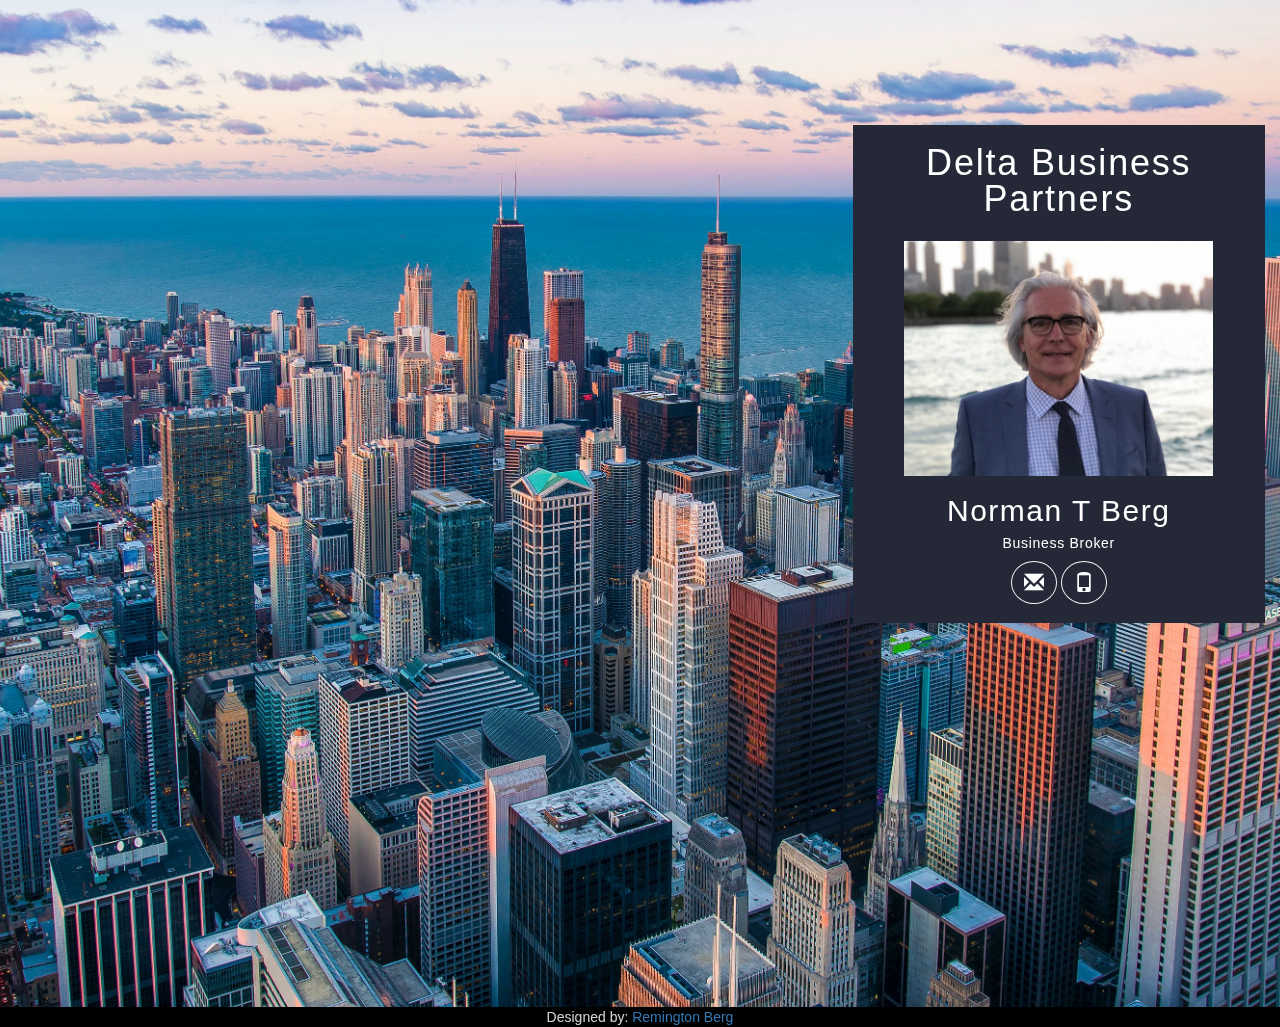
==== commit f764329a: "changes background and image" ====
--- a/index.html
+++ b/index.html
@@ -1,43 +1,38 @@
 <!DOCTYPE html>
 <html lang="en">
-<head>
-  <meta charset="UTF-8">
-  <meta name="viewport" content="width=device-width, initial-scale=1.0">
-  <title>Delta Business Partners</title>
-  <link rel="stylesheet" href="https://maxcdn.bootstrapcdn.com/bootstrap/3.4.1/css/bootstrap.min.css">
+  <head>
+    <meta charset="UTF-8" />
+    <meta name="viewport" content="width=device-width, initial-scale=1.0" />
+    <title>Delta Business Partners</title>
+    <link rel="stylesheet" href="https://maxcdn.bootstrapcdn.com/bootstrap/3.4.1/css/bootstrap.min.css" />
 
-  <!-- jQuery library -->
-  <script src="https://ajax.googleapis.com/ajax/libs/jquery/3.5.1/jquery.min.js"></script>
-  
-  <!-- Latest compiled JavaScript -->
-  <script src="https://maxcdn.bootstrapcdn.com/bootstrap/3.4.1/js/bootstrap.min.js"></script>
-  
-  <link rel="stylesheet" href="main.css" />
-</head>
-<body>
-  <div class="container-fluid">
-  
-  <div class="alert alert-danger center bold">
-    <i class="md-icon dp18 alert-icon mr-3"></i>Current website is under construction!
-  </div>
-  <div class="card card-background center card-properties">
+    <!-- jQuery library -->
+    <script src="https://ajax.googleapis.com/ajax/libs/jquery/3.5.1/jquery.min.js"></script>
 
-  <!-- </div> style="width: 32%; height:fit-content"> -->
-    <h1 class="card-text-color">Delta Business Partners</h1>
-    <img src="avatar_icon.jpg" class="my-card-img card-img-top" alt="...">
-    <div class="card-body">
-      <h2 class="card-title card-text-color">Norman T Berg</h2>
-      <p class="card-text card-text-color">Business Broker</p>
-      
+    <!-- Latest compiled JavaScript -->
+    <script src="https://maxcdn.bootstrapcdn.com/bootstrap/3.4.1/js/bootstrap.min.js"></script>
+
+    <link rel="stylesheet" href="main.css" />
+  </head>
+  <body>
+    <div class="container-fluid">
+      <div class="card card-background center card-properties">
+        <!-- </div> style="width: 32%; height:fit-content"> -->
+        <h1 class="card-text-color">Delta Business Partners</h1>
+        <img src="Norm.jpg" class="my-card-img card-img-top" alt="..." />
+        <div class="card-body">
+          <h2 class="card-title card-text-color">Norman T Berg</h2>
+          <p class="card-text card-text-color">Business Broker</p>
+
           <a href="mailto:norman@deltabusinesspartners.com" class="glyphicon glyphicon-envelope icon btn"></a>
           <a href="tel:+3129446000" class="glyphicon glyphicon-phone icon btn"></a>
-      
+        </div>
+      </div>
     </div>
+  </body>
+
+  <div class="footer">
+    Designed by:
+    <a href="http://www.remingtonberg.com">Remington Berg</a>
   </div>
-</div>
-</body>
-
-<div class="footer">
-  Designed by: <a href="http://www.remingtonberg.com">Remington Berg</a>
-</div>
-</html>+</html>
--- a/main.css
+++ b/main.css
@@ -1,5 +1,6 @@
 body {
-  background-image: url("https://media.giphy.com/media/3o85xA30i7z1LUIISY/giphy.gif");
+  /* background-image: url("https://media.giphy.com/media/3o85xA30i7z1LUIISY/giphy.gif"); */
+  background-image: url("chicago.jpg");
   background-repeat: no-repeat;
   background-size: cover;
   background-position: center center;
@@ -7,7 +8,7 @@
   /* position: -webkit-sticky; */
   position: sticky;
   top: 0;
-  background-color: rgb(178, 162, 67, 1);
+  background-color: rgb(0, 0, 0);
   height: 100%;
 }
 
@@ -21,8 +22,8 @@
 }
 
 .card-background {
-  background-color: #3b3b3b;
-  opacity: 0.9;
+  background-color: #252836;
+  opacity: 1;
   float: right;
   max-height: 100%;
   max-width: 100%;
@@ -54,6 +55,7 @@
 .my-card-img {
   margin-top: 1em;
   max-width: 75%;
+  opacity: 1;
 }
 
 .footer {
@@ -62,12 +64,12 @@
   color: rgb(214, 214, 214);
   font-weight: 200;
   width: 100%;
-  background-color: rgb(178, 162, 67, 1);
+  background-color: rgb(0, 0, 0);
 }
 
 @media only screen and (min-width: 768px) {
   .card-properties {
-    width: 5%;
+    width: 10%;
     height: fit-content;
   }
 }
@@ -79,7 +81,6 @@
 }
 @media only screen and (max-width: 600px) {
   .card-properties {
-    width: 33%;
-    height: fit-content;
+    width: 41%;
   }
 }
